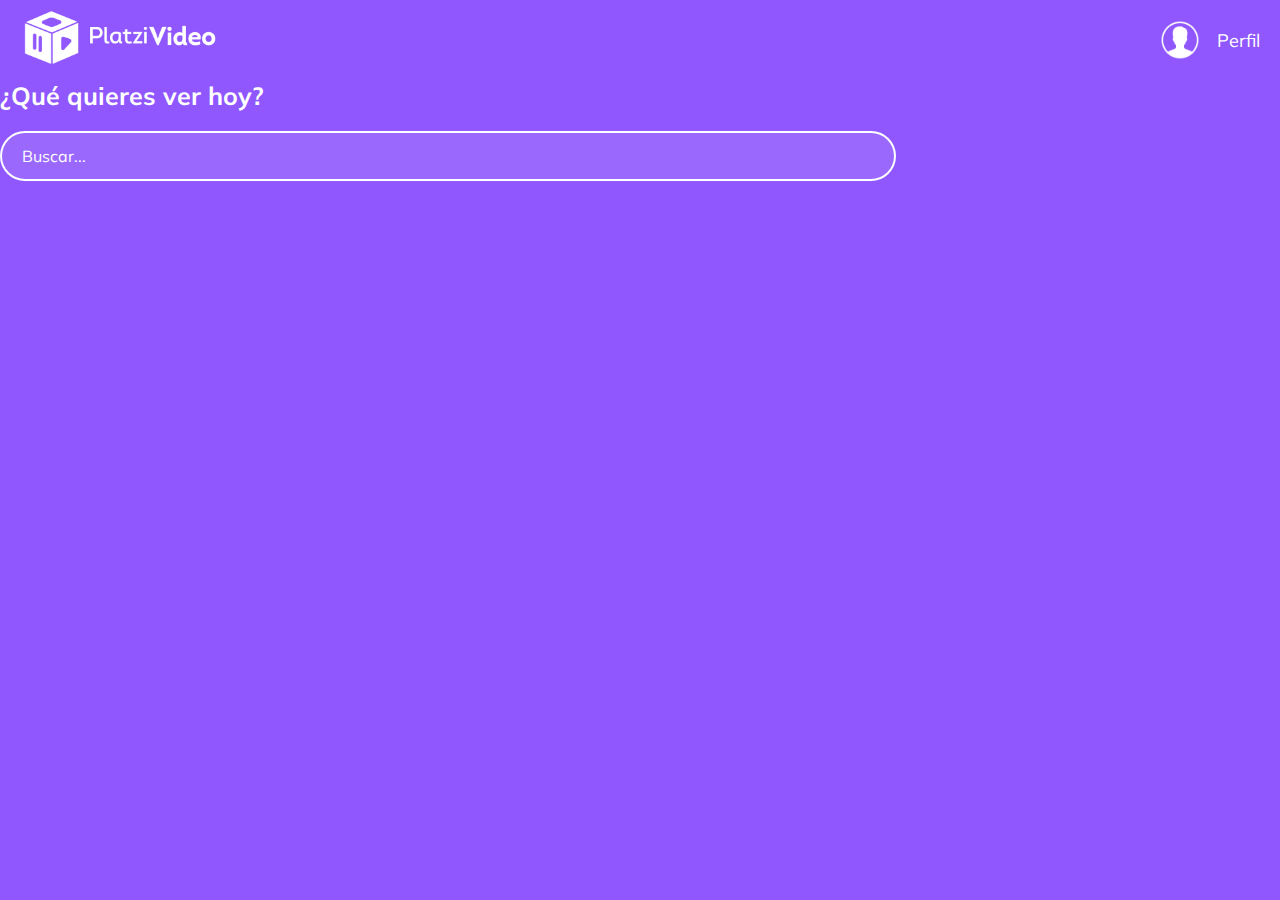
==== index.html @ 11b395ef "Fin de clase 25 - Trabajando en la seccion Search" ====
<!DOCTYPE html>
<html lang="es">
  <head>
    <meta charset="UTF-8">
    <meta http-equiv="X-UA-Compatible" content="IE=edge">
    <meta name="viewport" content="width=device-width, initial-scale=1.0">
    <title>Platzi Videos</title>
    <link rel="preconnect" href="https://fonts.googleapis.com">
    <link rel="preconnect" href="https://fonts.gstatic.com" crossorigin>
    <link rel="stylesheet" href="https://fonts.googleapis.com/css2?family=Mulish:wght@300;400;700&amp;display=swap">
    <link rel="stylesheet" href="./css/styles.css">
  </head>
  <body>
    <header class="main-header">
      <figure class="main-header__logo"> <img src="images/logo-platzi-video.png" alt="Logo de Platzi Video"></figure>
      <menu class="main-header__menu">
        <div class="main-header__profile"><img src="images/user-icon.png" alt="icono silueta humana">
          <p>Perfil</p>
        </div>
        <ul class="main-header__links">
          <li><a class="main-header__link" href="./">Cuenta</a></li>
          <li><a class="main-header__link" href="./">Cerrar Sesión</a></li>
        </ul>
      </menu>
    </header>
    <section class="search"> 
      <h2 class="search__title">¿Qué quieres ver hoy?</h2>
      <input class="search-field" type="text" name="" placeholder="Buscar...">
    </section>
  </body>
</html>
---- css/styles.css ----
* {
  margin: 0;
  padding: 0;
  box-sizing: border-box;
}

html {
  font-size: 62.5%;
}

body {
  font-size: 1.8rem;
  font-family: "Mulish", sans-serif;
  background-color: #8F57FD;
}

.main-header {
  width: 100vw;
  height: 80px;
  padding: 0 20px;
  display: flex;
  justify-content: space-between;
  align-items: center;
  background-color: #8F57FD;
}
.main-header__logo {
  width: 200px;
}
.main-header__logo img {
  width: 100%;
}
.main-header__menu {
  position: relative;
}
.main-header__profile {
  display: flex;
  justify-content: space-between;
  align-items: center;
  width: 100px;
  color: #FFFFFF;
}
.main-header__profile img {
  width: 40px;
}
.main-header__links {
  display: none;
  width: 120px;
  padding-top: 10px;
  list-style: none;
  position: absolute;
  right: 0;
  text-align: right;
}
.main-header__link {
  display: block;
  margin-bottom: 5px;
  color: #FFFFFF;
  text-decoration: none;
}
.main-header__link:hover {
  text-decoration: underline;
}
.main-header .main-header__menu:hover, .main-header ul:hover {
  display: block;
}

.search {
  height: 300px;
}
.search__title {
  margin-bottom: 20px;
  color: #FFFFFF;
  font-size: 2.5rem;
}

.search-field {
  height: 50px;
  width: 70%;
  padding: 0 20px;
  font-family: "Mulish", sans-serif;
  font-size: 1.6rem;
  color: #FFFFFF;
  border: 2px solid #FFFFFF;
  border-radius: 25px;
  outline: none;
  background-color: rgba(255, 255, 255, 0.1);
}
.search-field::placeholder {
  color: #FFFFFF;
}

/*# sourceMappingURL=styles.css.map */
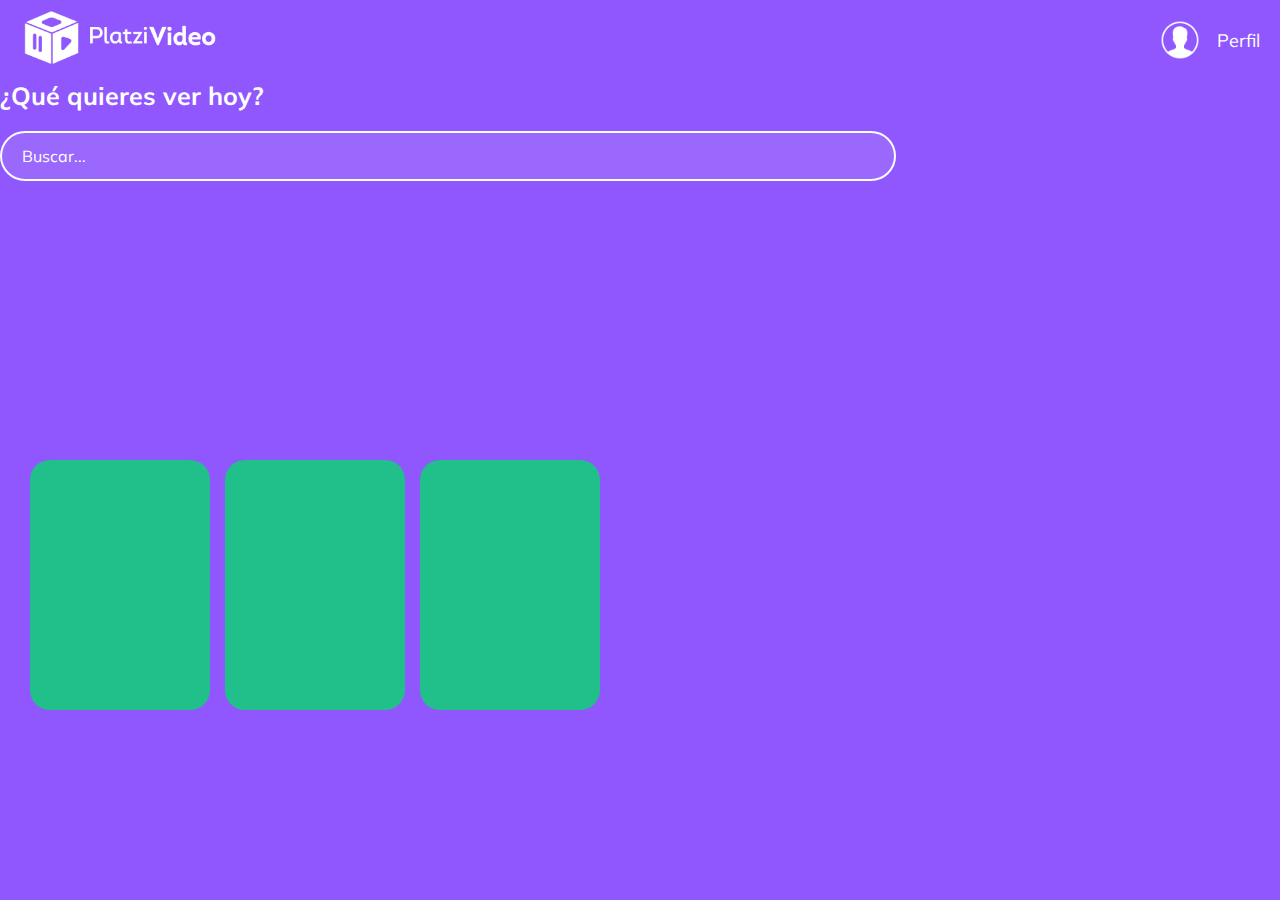
==== commit ab8505e8: "Fin de clase 26 - Trabajando en la sección Carousel" ====
--- a/index.html
+++ b/index.html
@@ -27,5 +27,14 @@
       <h2 class="search__title">¿Qué quieres ver hoy?</h2>
       <input class="search-field" type="text" name="" placeholder="Buscar...">
     </section>
+    <main class="main-content">
+      <section class="carousel__container">
+        <section class="carousel"> 
+          <div class="carousel__item"></div>
+          <div class="carousel__item"></div>
+          <div class="carousel__item"></div>
+        </section>
+      </section>
+    </main>
   </body>
 </html>--- a/css/styles.css
+++ b/css/styles.css
@@ -89,4 +89,41 @@
   color: #FFFFFF;
 }
 
+.carousel__container {
+  width: 100%;
+  padding: 0 20px;
+  position: relative;
+  overflow: scroll;
+}
+
+.carousel {
+  margin: 70px 0;
+  padding: 10px;
+  white-space: nowrap;
+}
+.carousel__item {
+  display: inline-block;
+  width: 180px;
+  height: 250px;
+  margin-right: 10px;
+  border-radius: 20px;
+  overflow: hidden;
+  cursor: pointer;
+  transition: 450ms all;
+  transform-origin: center left;
+  background-color: #21C08B;
+}
+.carousel__item:hover ~ .carousel__item {
+  transform: translate3d(100px, 0, 0);
+}
+
+.carousel__container:hover .carousel__item {
+  opacity: 0.3;
+}
+
+.carousel__container:hover .carousel__item:hover {
+  transform: scale(1.5);
+  opacity: 1;
+}
+
 /*# sourceMappingURL=styles.css.map */
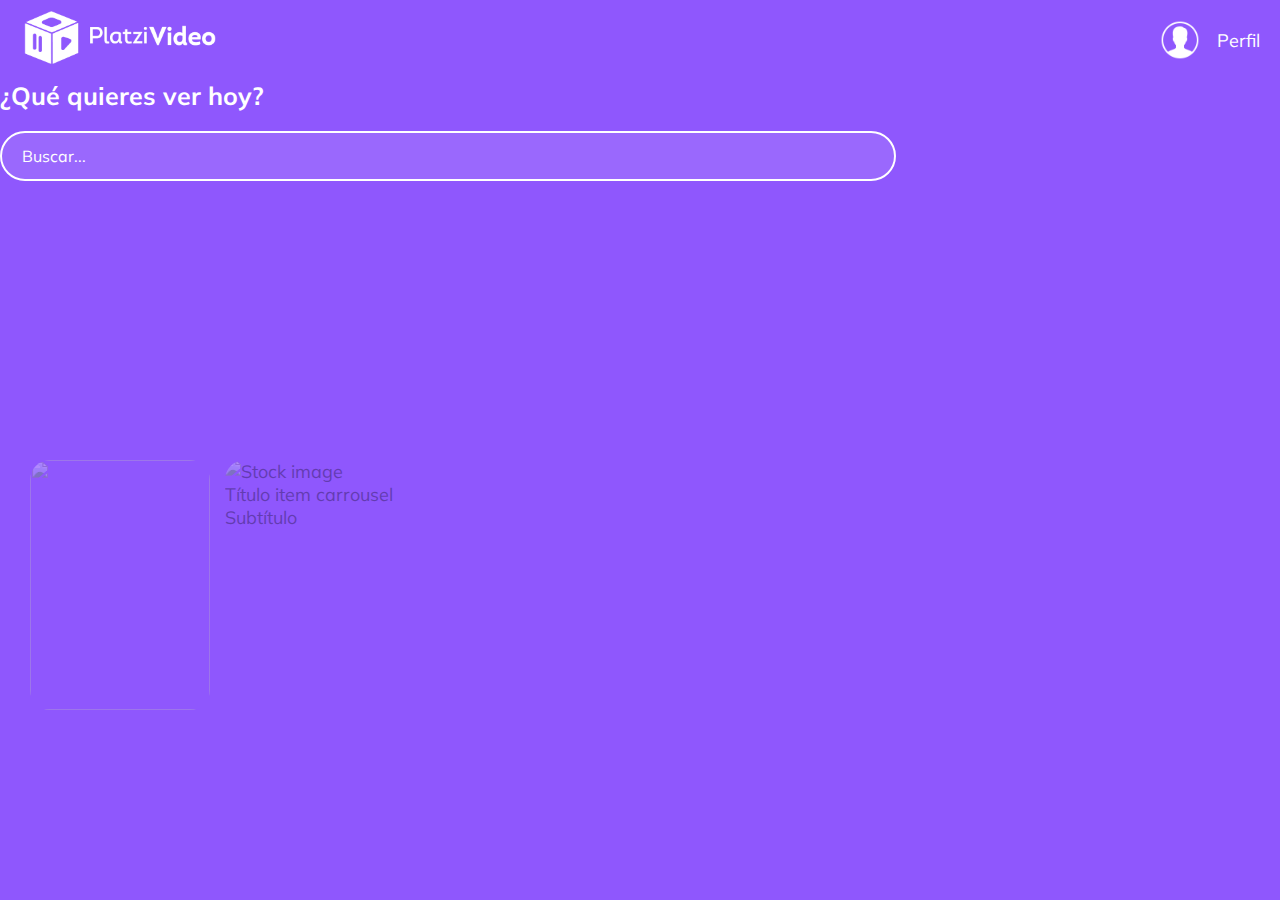
==== commit 9ca1eb07: "Fin de clase 27 - Trabajando en los items del carrousel" ====
--- a/index.html
+++ b/index.html
@@ -12,9 +12,9 @@
   </head>
   <body>
     <header class="main-header">
-      <figure class="main-header__logo"> <img src="images/logo-platzi-video.png" alt="Logo de Platzi Video"></figure>
+      <figure class="main-header__logo"><img src="images/logo-platzi-video.png" alt="Logo de Platzi Video"></figure>
       <menu class="main-header__menu">
-        <div class="main-header__profile"><img src="images/user-icon.png" alt="icono silueta humana">
+        <div class="main-header__profile"><img src="images/icons/user-icon.png" alt="icono usuario">
           <p>Perfil</p>
         </div>
         <ul class="main-header__links">
@@ -28,11 +28,22 @@
       <input class="search-field" type="text" name="" placeholder="Buscar...">
     </section>
     <main class="main-content">
-      <section class="carousel__container">
+      <section class="carousel-container">
         <section class="carousel"> 
-          <div class="carousel__item"></div>
-          <div class="carousel__item"></div>
-          <div class="carousel__item"></div>
+            <div class="carousel__item"><img class="carousel__image" src="https://cdn.pixabay.com/photo/2015/03/26/09/47/sky-690293_960_720.jpg" alt="">
+              <div class="carousel__details">
+                <div class="carousel__icons-container"></div><img class="carousel__icon" src="images/icons/play-icon.png" alt="Play"><img class="carousel__icon" src="images/icons/plus-icon.png" alt="Ver más">
+              </div>
+              <p class="carousel__title">Título</p>
+              <p class="carousel__subtitle">2019 16+ 144 minutos</p>
+            </div>
+          <div class="carousel__item"><img class="carousel__image" src="https://cdn.pixabay.com/photo/2015/03/26/09/47/sky-690293_960_720.jpg" alt="Stock image">
+            <div class="carousel__details">
+              <div class="carousel__icons-container"></div><img class="carousel__icon" src="images/icons/play-icon.png" alt="Play"><img class="carousel__icon" src="images/icons/plus-icon.png" alt="Plus">
+            </div>
+            <p class="carousel__title">Título item carrousel</p>
+            <p class="carousel__subtitle">Subtítulo</p>
+          </div>
         </section>
       </section>
     </main>
--- a/css/styles.css
+++ b/css/styles.css
@@ -60,7 +60,11 @@
 .main-header__link:hover {
   text-decoration: underline;
 }
-.main-header .main-header__menu:hover, .main-header ul:hover {
+
+.main-header__menu:hover {
+  display: block;
+}
+.main-header__menu:hover .main-header__links {
   display: block;
 }
 
@@ -89,7 +93,7 @@
   color: #FFFFFF;
 }
 
-.carousel__container {
+.carousel-container {
   width: 100%;
   padding: 0 20px;
   position: relative;
@@ -103,6 +107,7 @@
 }
 .carousel__item {
   display: inline-block;
+  position: relative;
   width: 180px;
   height: 250px;
   margin-right: 10px;
@@ -111,17 +116,36 @@
   cursor: pointer;
   transition: 450ms all;
   transform-origin: center left;
-  background-color: #21C08B;
 }
 .carousel__item:hover ~ .carousel__item {
   transform: translate3d(100px, 0, 0);
 }
+.carousel__image {
+  width: 180px;
+  height: 250px;
+  object-fit: cover;
+}
+.carousel__details {
+  padding: 10px;
+  position: absolute;
+  top: 0;
+  left: 0;
+  right: 0;
+  bottom: 0;
+  font-size: 1rem;
+  background-color: linear-gradient(to top, rgba(0, 0, 0, 0.9) 0%, rgba(0, 0, 0, 0) 100%);
+  opacity: 0;
+  transition: 450ms opacity;
+}
+.carousel__details:hover {
+  opacity: 1;
+}
 
-.carousel__container:hover .carousel__item {
+.carousel__container:hover, .carousel__item {
   opacity: 0.3;
 }
 
-.carousel__container:hover .carousel__item:hover {
+.carousel-container:hover .carousel__item:hover {
   transform: scale(1.5);
   opacity: 1;
 }
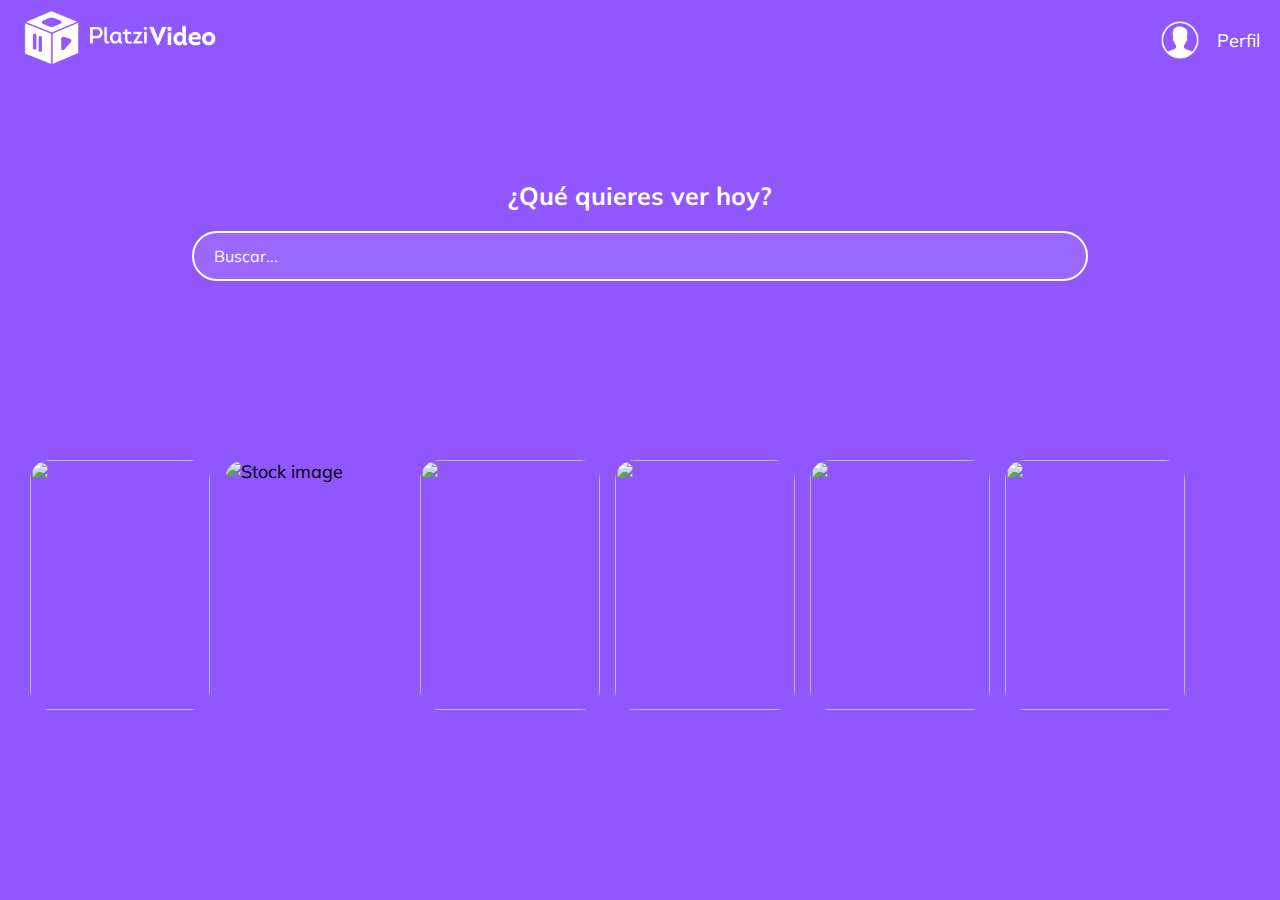
==== commit 75c7aa7b: "Fin del desafio - Finalizadas las secciones Buscador y Carrousel" ====
--- a/index.html
+++ b/index.html
@@ -32,18 +32,46 @@
         <section class="carousel"> 
             <div class="carousel__item"><img class="carousel__image" src="https://cdn.pixabay.com/photo/2015/03/26/09/47/sky-690293_960_720.jpg" alt="">
               <div class="carousel__details">
-                <div class="carousel__icons-container"></div><img class="carousel__icon" src="images/icons/play-icon.png" alt="Play"><img class="carousel__icon" src="images/icons/plus-icon.png" alt="Ver más">
+                <div class="carousel__icons-container"><img class="carousel__icon" src="images/icons/play-icon.png" alt="Play"><img class="carousel__icon" src="images/icons/plus-icon.png" alt="Ver más"></div>
+                <p class="carousel__title">Título mixin</p>
+                <p class="carousel__subtitle">2019 16+ 144 minutos</p>
               </div>
-              <p class="carousel__title">Título</p>
-              <p class="carousel__subtitle">2019 16+ 144 minutos</p>
             </div>
           <div class="carousel__item"><img class="carousel__image" src="https://cdn.pixabay.com/photo/2015/03/26/09/47/sky-690293_960_720.jpg" alt="Stock image">
             <div class="carousel__details">
-              <div class="carousel__icons-container"></div><img class="carousel__icon" src="images/icons/play-icon.png" alt="Play"><img class="carousel__icon" src="images/icons/plus-icon.png" alt="Plus">
+              <div class="carousel__icons-container"><img class="carousel__icon" src="images/icons/play-icon.png" alt="Play"><img class="carousel__icon" src="images/icons/plus-icon.png" alt="Plus"></div>
+              <p class="carousel__title">Título item carrousel</p>
+              <p class="carousel__subtitle">Subtítulo</p>
             </div>
-            <p class="carousel__title">Título item carrousel</p>
-            <p class="carousel__subtitle">Subtítulo</p>
           </div>
+            <div class="carousel__item"><img class="carousel__image" src="https://cdn.pixabay.com/photo/2015/03/26/09/47/sky-690293_960_720.jpg" alt="">
+              <div class="carousel__details">
+                <div class="carousel__icons-container"><img class="carousel__icon" src="images/icons/play-icon.png" alt="Play"><img class="carousel__icon" src="images/icons/plus-icon.png" alt="Ver más"></div>
+                <p class="carousel__title">Título mixin</p>
+                <p class="carousel__subtitle">2019 16+ 144 minutos</p>
+              </div>
+            </div>
+            <div class="carousel__item"><img class="carousel__image" src="https://cdn.pixabay.com/photo/2015/03/26/09/47/sky-690293_960_720.jpg" alt="">
+              <div class="carousel__details">
+                <div class="carousel__icons-container"><img class="carousel__icon" src="images/icons/play-icon.png" alt="Play"><img class="carousel__icon" src="images/icons/plus-icon.png" alt="Ver más"></div>
+                <p class="carousel__title">Título mixin</p>
+                <p class="carousel__subtitle">2019 16+ 144 minutos</p>
+              </div>
+            </div>
+            <div class="carousel__item"><img class="carousel__image" src="https://cdn.pixabay.com/photo/2015/03/26/09/47/sky-690293_960_720.jpg" alt="">
+              <div class="carousel__details">
+                <div class="carousel__icons-container"><img class="carousel__icon" src="images/icons/play-icon.png" alt="Play"><img class="carousel__icon" src="images/icons/plus-icon.png" alt="Ver más"></div>
+                <p class="carousel__title">Título mixin</p>
+                <p class="carousel__subtitle">2019 16+ 144 minutos</p>
+              </div>
+            </div>
+            <div class="carousel__item"><img class="carousel__image" src="https://cdn.pixabay.com/photo/2015/03/26/09/47/sky-690293_960_720.jpg" alt="">
+              <div class="carousel__details">
+                <div class="carousel__icons-container"><img class="carousel__icon" src="images/icons/play-icon.png" alt="Play"><img class="carousel__icon" src="images/icons/plus-icon.png" alt="Ver más"></div>
+                <p class="carousel__title">Título mixin</p>
+                <p class="carousel__subtitle">2019 16+ 144 minutos</p>
+              </div>
+            </div>
         </section>
       </section>
     </main>
--- a/css/styles.css
+++ b/css/styles.css
@@ -69,6 +69,10 @@
 }
 
 .search {
+  display: flex;
+  flex-direction: column;
+  justify-content: center;
+  align-items: center;
   height: 300px;
 }
 .search__title {
@@ -97,7 +101,15 @@
   width: 100%;
   padding: 0 20px;
   position: relative;
-  overflow: scroll;
+  overflow-x: scroll;
+}
+.carousel-container::-webkit-scrollbar {
+  height: 5px;
+  background-color: rgba(255, 255, 255, 0.1);
+}
+.carousel-container::-webkit-scrollbar-thumb {
+  background-color: rgba(255, 255, 255, 0.2);
+  border-radius: 5px;
 }
 
 .carousel {
@@ -126,22 +138,37 @@
   object-fit: cover;
 }
 .carousel__details {
-  padding: 10px;
+  display: flex;
+  flex-direction: column;
+  justify-content: flex-end;
+  padding: 15px;
   position: absolute;
   top: 0;
   left: 0;
   right: 0;
   bottom: 0;
-  font-size: 1rem;
-  background-color: linear-gradient(to top, rgba(0, 0, 0, 0.9) 0%, rgba(0, 0, 0, 0) 100%);
+  font-size: 1.2rem;
+  background: linear-gradient(to top, rgba(0, 0, 0, 0.9) 0%, rgba(0, 0, 0, 0) 100%);
   opacity: 0;
   transition: 450ms opacity;
 }
 .carousel__details:hover {
   opacity: 1;
 }
+.carousel__icon {
+  width: 25px;
+  margin-right: 5px;
+}
+.carousel__title {
+  margin-top: 3px;
+  color: #FFFFFF;
+  font-weight: bold;
+}
+.carousel__subtitle {
+  color: #FFFFFF;
+}
 
-.carousel__container:hover, .carousel__item {
+.carousel:hover .carousel__item {
   opacity: 0.3;
 }
 
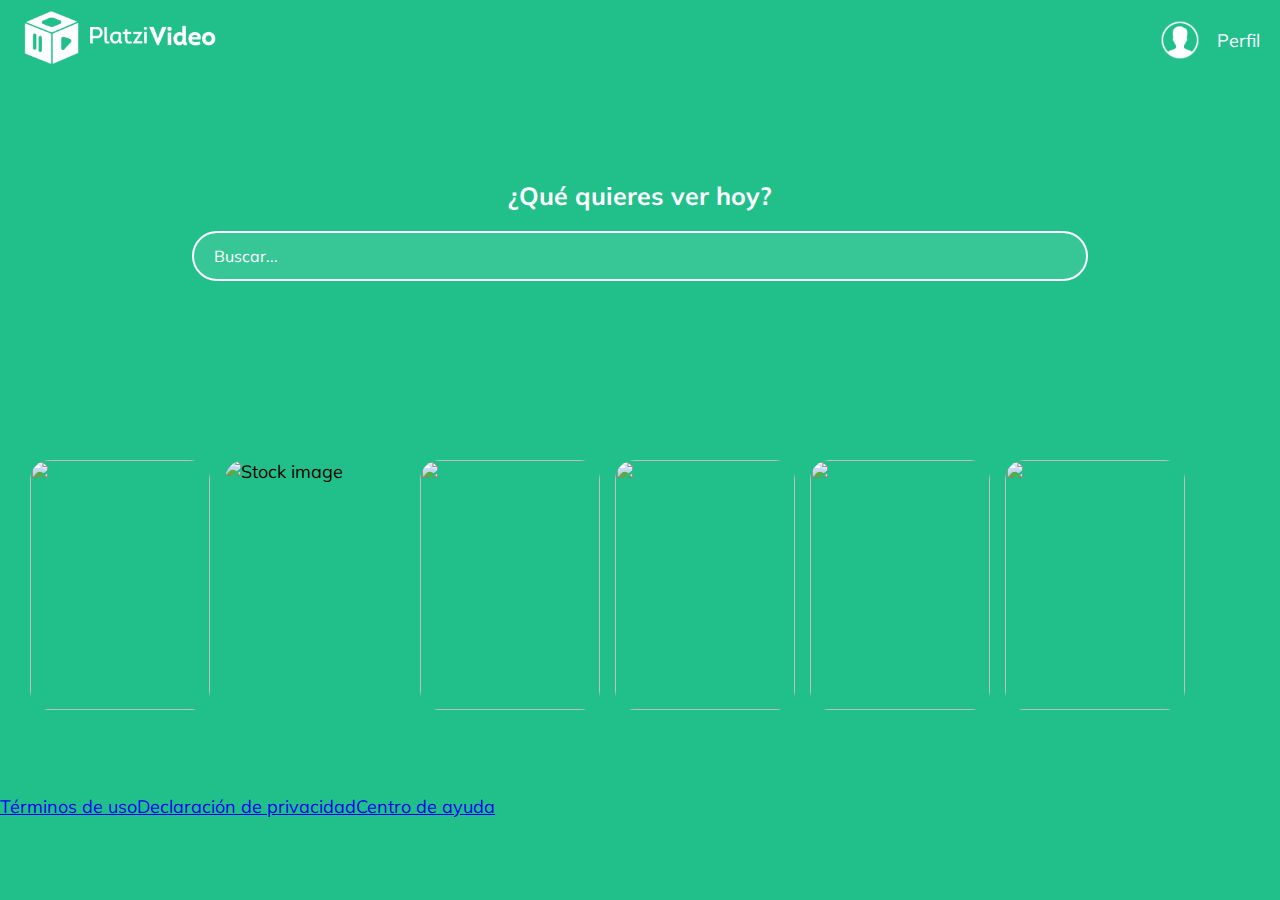
==== commit ad2c1aa5: "Fin de clase 30 - Maquetado el contenido de la pantalla Login" ====
--- a/index.html
+++ b/index.html
@@ -9,6 +9,7 @@
     <link rel="preconnect" href="https://fonts.gstatic.com" crossorigin>
     <link rel="stylesheet" href="https://fonts.googleapis.com/css2?family=Mulish:wght@300;400;700&amp;display=swap">
     <link rel="stylesheet" href="./css/styles.css">
+    <link rel="stylesheet" href="./css/login.css">
   </head>
   <body>
     <header class="main-header">
@@ -75,5 +76,6 @@
         </section>
       </section>
     </main>
+    <footer class="main-footer"> <a href="/">Términos de uso</a><a href="/">Declaración de privacidad</a><a href="/">Centro de ayuda</a></footer>
   </body>
 </html>--- a/css/login.css
+++ b/css/login.css
@@ -0,0 +1,71 @@
+* {
+  margin: 0;
+  padding: 0;
+  box-sizing: border-box;
+}
+
+html {
+  font-size: 62.5%;
+}
+
+body {
+  font-size: 1.8rem;
+  font-family: "Mulish", sans-serif;
+  background-color: #21C08B;
+}
+
+.main-header {
+  width: 100vw;
+  height: 80px;
+  padding: 0 20px;
+  display: flex;
+  justify-content: space-between;
+  align-items: center;
+  background-color: transparent;
+}
+.main-header__logo {
+  width: 200px;
+}
+.main-header__logo img {
+  width: 100%;
+}
+.main-header__menu {
+  position: relative;
+}
+.main-header__profile {
+  display: flex;
+  justify-content: space-between;
+  align-items: center;
+  width: 100px;
+  color: #FFFFFF;
+}
+.main-header__profile img {
+  width: 40px;
+}
+.main-header__links {
+  display: none;
+  width: 120px;
+  padding-top: 10px;
+  list-style: none;
+  position: absolute;
+  right: 0;
+  text-align: right;
+}
+.main-header__link {
+  display: block;
+  margin-bottom: 5px;
+  color: #FFFFFF;
+  text-decoration: none;
+}
+.main-header__link:hover {
+  text-decoration: underline;
+}
+
+.main-header__menu:hover {
+  display: block;
+}
+.main-header__menu:hover .main-header__links {
+  display: block;
+}
+
+/*# sourceMappingURL=login.css.map */
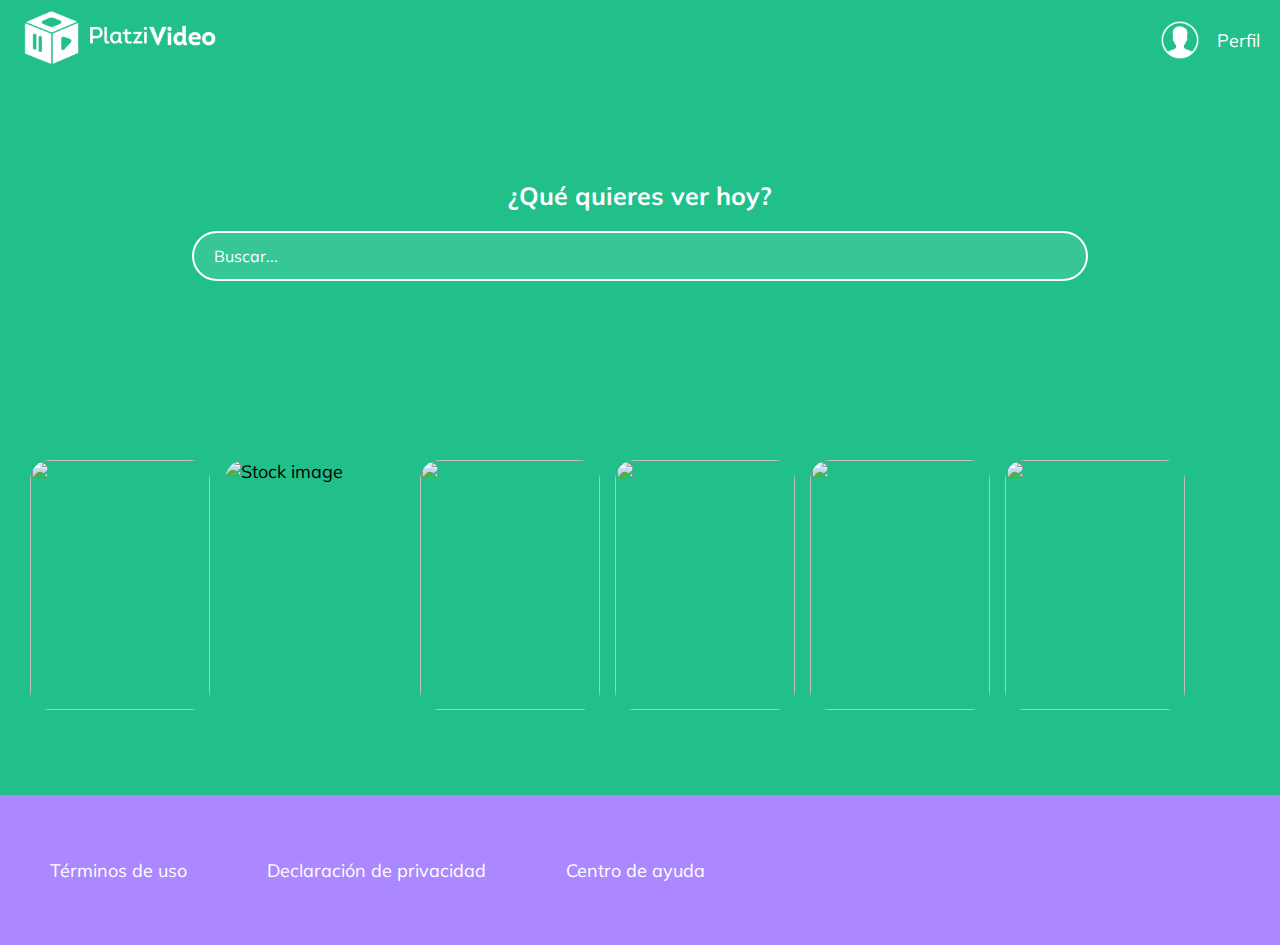
==== commit 997e1050: "Finalizada la pantalla Register" ====
--- a/index.html
+++ b/index.html
@@ -10,6 +10,7 @@
     <link rel="stylesheet" href="https://fonts.googleapis.com/css2?family=Mulish:wght@300;400;700&amp;display=swap">
     <link rel="stylesheet" href="./css/styles.css">
     <link rel="stylesheet" href="./css/login.css">
+    <link rel="stylesheet" href="./css/register.css">
   </head>
   <body>
     <header class="main-header">
--- a/css/login.css
+++ b/css/login.css
@@ -11,11 +11,10 @@
 body {
   font-size: 1.8rem;
   font-family: "Mulish", sans-serif;
-  background-color: #21C08B;
 }
 
 .main-header {
-  width: 100vw;
+  width: 100%;
   height: 80px;
   padding: 0 20px;
   display: flex;
@@ -68,4 +67,140 @@
   display: block;
 }
 
+body {
+  background-color: #21C08B;
+}
+
+.login-container {
+  display: flex;
+  flex-direction: column;
+  justify-content: center;
+  align-items: center;
+  min-height: calc(100vh - 230px);
+  padding: 0 30px;
+  background: linear-gradient(#21C08B, #AB88FF);
+}
+
+.login {
+  min-height: 600px;
+  min-width: 300px;
+  width: 500px;
+  padding: 60px 68px 40px;
+  border: 2px solid #FFFFFF;
+  border-radius: 30px;
+  color: #FFFFFF;
+  background-color: rgba(255, 255, 255, 0.1);
+  box-shadow: rgba(17, 12, 46, 0.15) 0px 48px 100px 0px;
+}
+.login__form {
+  display: flex;
+  flex-direction: column;
+}
+.login__remember-me {
+  display: flex;
+  justify-content: space-between;
+  margin-top: 15px;
+}
+.login__remember-me label {
+  font-size: 1.6rem;
+  display: flex;
+  gap: 6px;
+  align-items: center;
+  cursor: pointer;
+}
+.login__remember-me a {
+  font-size: 1.6rem;
+  color: #FFFFFF;
+  text-decoration: none;
+}
+.login__remember-me a:hover {
+  text-decoration: underline;
+}
+.login__socials {
+  margin: 30px 0;
+}
+.login__social-item {
+  display: flex;
+  justify-content: center;
+  align-items: center;
+  gap: 10px;
+  margin: 10px 0;
+  padding: 10px;
+  border-right: 2px solid transparent;
+  border-bottom: 2px solid transparent;
+  cursor: pointer;
+}
+.login__social-item:hover {
+  border-right-color: rgba(255, 255, 255, 0.5);
+  border-bottom-color: rgba(255, 255, 255, 0.5);
+}
+.login__register {
+  text-align: center;
+}
+.login__register a {
+  color: #FFFFFF;
+  font-weight: bold;
+  text-decoration: none;
+}
+.login__register a:hover {
+  text-decoration: underline;
+}
+
+.input {
+  margin: 20px 0;
+  padding: 15px 10px;
+  border-top: 0;
+  border-right: 0;
+  border-bottom: 2px solid #FFFFFF;
+  border-left: 0;
+  font-family: "Mulish", sans-serif;
+  font-size: 1.8rem;
+  color: #FFFFFF;
+  background: transparent;
+  outline: none;
+}
+.input::placeholder {
+  color: #FFFFFF;
+}
+.input:focus {
+  color: #FFFFFF;
+}
+.input:hover::placeholder {
+  color: rgba(255, 255, 255, 0.5);
+}
+
+.button {
+  margin: 15px 0;
+  padding: 15px;
+  font-family: "Mulish", sans-serif;
+  font-size: 1.8rem;
+  font-weight: bold;
+  color: #FFFFFF;
+  background: rgba(255, 255, 255, 0.2);
+  border: none;
+  border-radius: 50px;
+  cursor: pointer;
+}
+.button:hover {
+  background: rgba(255, 255, 255, 0.3);
+}
+
+.main-footer {
+  display: flex;
+  align-items: center;
+  gap: 30px;
+  height: 150px;
+  width: 100%;
+  background: #AB88FF;
+}
+.main-footer a {
+  padding-left: 50px;
+  color: #FFFFFF;
+  text-decoration: none;
+  cursor: pointer;
+}
+.main-footer a:hover {
+  text-decoration: underline;
+}
+
 /*# sourceMappingURL=login.css.map */
--- a/css/register.css
+++ b/css/register.css
@@ -0,0 +1,170 @@
+* {
+  margin: 0;
+  padding: 0;
+  box-sizing: border-box;
+}
+
+html {
+  font-size: 62.5%;
+}
+
+body {
+  font-size: 1.8rem;
+  font-family: "Mulish", sans-serif;
+}
+
+.input {
+  margin: 20px 0;
+  padding: 15px 10px;
+  border-top: 0;
+  border-right: 0;
+  border-bottom: 2px solid #FFFFFF;
+  border-left: 0;
+  font-family: "Mulish", sans-serif;
+  font-size: 1.8rem;
+  color: #FFFFFF;
+  background: transparent;
+  outline: none;
+}
+.input::placeholder {
+  color: #FFFFFF;
+}
+.input:focus {
+  color: #FFFFFF;
+}
+.input:hover::placeholder {
+  color: rgba(255, 255, 255, 0.5);
+}
+
+.container {
+  display: flex;
+  justify-content: center;
+  align-items: center;
+  min-height: calc(100vh - 230px);
+  padding: 0 30px;
+  background: linear-gradient(#21C08B, #AB88FF);
+}
+
+.card {
+  display: flex;
+  flex-direction: column;
+  justify-content: space-between;
+  min-height: 600px;
+  min-width: 300px;
+  width: 500px;
+  padding: 60px 68px 40px;
+  margin: 50px 0;
+  border: 2px solid #FFFFFF;
+  border-radius: 30px;
+  color: #FFFFFF;
+  background-color: rgba(255, 255, 255, 0.1);
+  box-shadow: rgba(17, 12, 46, 0.15) 0px 48px 100px 0px;
+}
+.card__form {
+  display: flex;
+  flex-direction: column;
+}
+
+.button {
+  margin: 15px 0;
+  padding: 15px;
+  font-family: "Mulish", sans-serif;
+  font-size: 1.8rem;
+  font-weight: bold;
+  color: #FFFFFF;
+  background: rgba(255, 255, 255, 0.2);
+  border: none;
+  border-radius: 50px;
+  cursor: pointer;
+}
+.button:hover {
+  background: rgba(255, 255, 255, 0.3);
+}
+
+.main-header {
+  width: 100%;
+  height: 80px;
+  padding: 0 20px;
+  display: flex;
+  justify-content: space-between;
+  align-items: center;
+  background-color: transparent;
+}
+.main-header__logo {
+  width: 200px;
+}
+.main-header__logo img {
+  width: 100%;
+}
+.main-header__menu {
+  position: relative;
+}
+.main-header__profile {
+  display: flex;
+  justify-content: space-between;
+  align-items: center;
+  width: 100px;
+  color: #FFFFFF;
+}
+.main-header__profile img {
+  width: 40px;
+}
+.main-header__links {
+  display: none;
+  width: 120px;
+  padding-top: 10px;
+  list-style: none;
+  position: absolute;
+  right: 0;
+  text-align: right;
+}
+.main-header__link {
+  display: block;
+  margin-bottom: 5px;
+  color: #FFFFFF;
+  text-decoration: none;
+}
+.main-header__link:hover {
+  text-decoration: underline;
+}
+
+.main-header__menu:hover {
+  display: block;
+}
+.main-header__menu:hover .main-header__links {
+  display: block;
+}
+
+.main-header {
+  background: #21C08B;
+}
+
+.register__login {
+  font-weight: bold;
+  text-align: center;
+  color: #FFFFFF;
+  text-decoration: none;
+}
+.register__login:hover {
+  text-decoration: underline;
+}
+
+.main-footer {
+  display: flex;
+  align-items: center;
+  gap: 30px;
+  height: 150px;
+  width: 100%;
+  background: #AB88FF;
+}
+.main-footer a {
+  padding-left: 50px;
+  color: #FFFFFF;
+  text-decoration: none;
+  cursor: pointer;
+}
+.main-footer a:hover {
+  text-decoration: underline;
+}
+
+/*# sourceMappingURL=register.css.map */
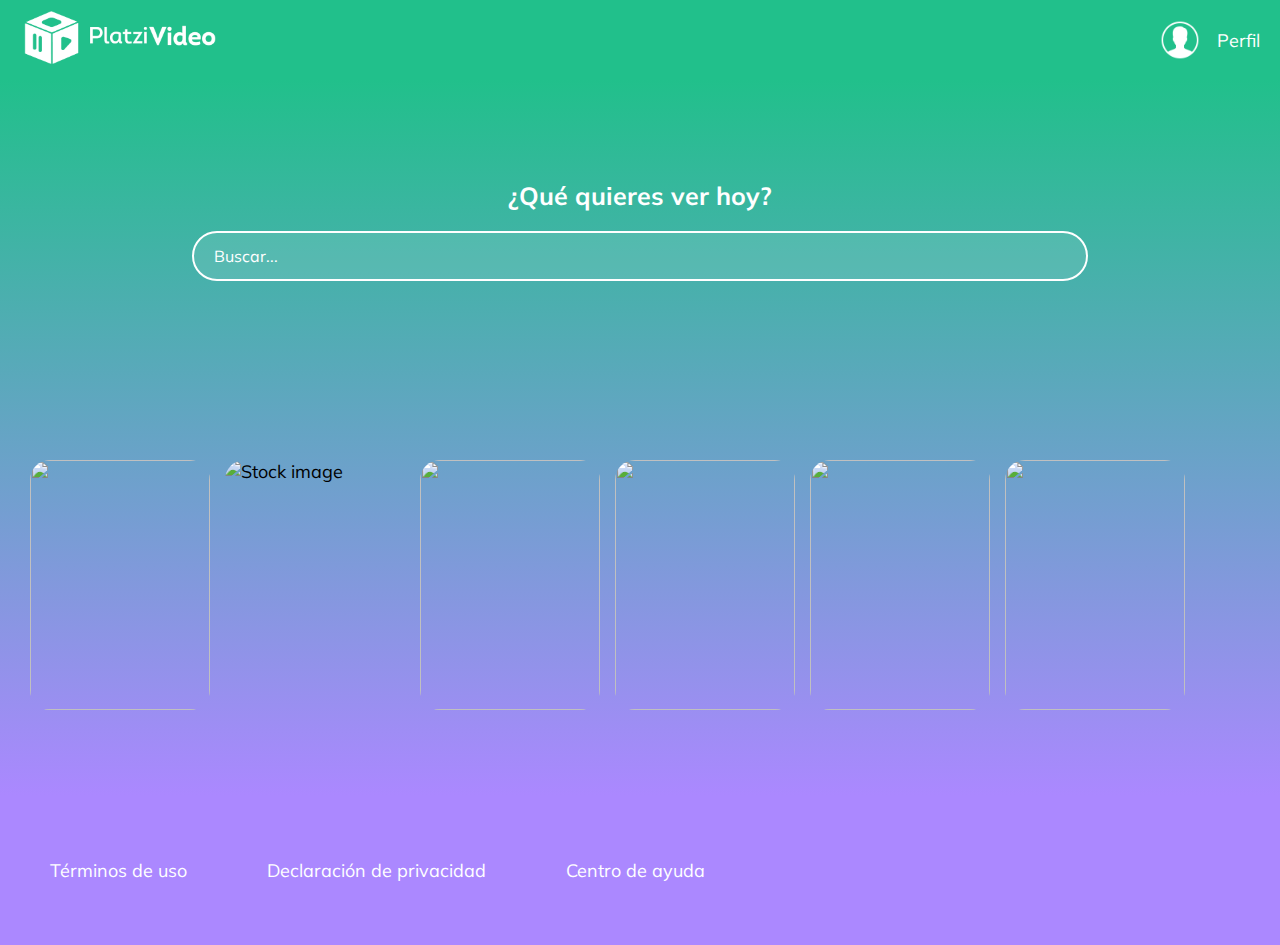
==== commit 68fc3caf: "Linkeados todos los archivos del proyecto" ====
--- a/index.html
+++ b/index.html
@@ -13,70 +13,73 @@
     <link rel="stylesheet" href="./css/register.css">
   </head>
   <body>
-    <header class="main-header">
-      <figure class="main-header__logo"><img src="images/logo-platzi-video.png" alt="Logo de Platzi Video"></figure>
+    <header class="main-header"> <a class="main-header__logo" href="index.html"><img src="images/logo-platzi-video.png" alt="Logo de Platzi Video"></a>
       <menu class="main-header__menu">
         <div class="main-header__profile"><img src="images/icons/user-icon.png" alt="icono usuario">
           <p>Perfil</p>
         </div>
         <ul class="main-header__links">
+          <li><a class="main-header__link" href="login.html">Login</a></li>
+          <li><a class="main-header__link" href="register.html">Registrarse</a></li>
           <li><a class="main-header__link" href="./">Cuenta</a></li>
           <li><a class="main-header__link" href="./">Cerrar Sesión</a></li>
         </ul>
       </menu>
     </header>
-    <section class="search"> 
-      <h2 class="search__title">¿Qué quieres ver hoy?</h2>
-      <input class="search-field" type="text" name="" placeholder="Buscar...">
-    </section>
-    <main class="main-content">
-      <section class="carousel-container">
-        <section class="carousel"> 
-            <div class="carousel__item"><img class="carousel__image" src="https://cdn.pixabay.com/photo/2015/03/26/09/47/sky-690293_960_720.jpg" alt="">
+    <div class="main-container">
+      <section class="search"> 
+        <h2 class="search__title">¿Qué quieres ver hoy?</h2>
+        <input class="search-field" type="text" name="" placeholder="Buscar...">
+      </section>
+      <main class="main-content">
+        <section class="carousel-container">
+          <section class="carousel"> 
+              <div class="carousel__item"><img class="carousel__image" src="https://cdn.pixabay.com/photo/2015/03/26/09/47/sky-690293_960_720.jpg" alt="">
+                <div class="carousel__details">
+                  <div class="carousel__icons-container"><img class="carousel__icon" src="images/icons/play-icon.png" alt="Play"><img class="carousel__icon" src="images/icons/plus-icon.png" alt="Ver más"></div>
+                  <p class="carousel__title">Título mixin</p>
+                  <p class="carousel__subtitle">2019 16+ 144 minutos</p>
+                </div>
+              </div>
+            <div class="carousel__item"><img class="carousel__image" src="https://cdn.pixabay.com/photo/2015/03/26/09/47/sky-690293_960_720.jpg" alt="Stock image">
               <div class="carousel__details">
-                <div class="carousel__icons-container"><img class="carousel__icon" src="images/icons/play-icon.png" alt="Play"><img class="carousel__icon" src="images/icons/plus-icon.png" alt="Ver más"></div>
-                <p class="carousel__title">Título mixin</p>
-                <p class="carousel__subtitle">2019 16+ 144 minutos</p>
+                <div class="carousel__icons-container"><img class="carousel__icon" src="images/icons/play-icon.png" alt="Play"><img class="carousel__icon" src="images/icons/plus-icon.png" alt="Plus"></div>
+                <p class="carousel__title">Título item carrousel</p>
+                <p class="carousel__subtitle">Subtítulo</p>
               </div>
             </div>
-          <div class="carousel__item"><img class="carousel__image" src="https://cdn.pixabay.com/photo/2015/03/26/09/47/sky-690293_960_720.jpg" alt="Stock image">
-            <div class="carousel__details">
-              <div class="carousel__icons-container"><img class="carousel__icon" src="images/icons/play-icon.png" alt="Play"><img class="carousel__icon" src="images/icons/plus-icon.png" alt="Plus"></div>
-              <p class="carousel__title">Título item carrousel</p>
-              <p class="carousel__subtitle">Subtítulo</p>
-            </div>
-          </div>
-            <div class="carousel__item"><img class="carousel__image" src="https://cdn.pixabay.com/photo/2015/03/26/09/47/sky-690293_960_720.jpg" alt="">
-              <div class="carousel__details">
-                <div class="carousel__icons-container"><img class="carousel__icon" src="images/icons/play-icon.png" alt="Play"><img class="carousel__icon" src="images/icons/plus-icon.png" alt="Ver más"></div>
-                <p class="carousel__title">Título mixin</p>
-                <p class="carousel__subtitle">2019 16+ 144 minutos</p>
+              <div class="carousel__item"><img class="carousel__image" src="https://cdn.pixabay.com/photo/2015/03/26/09/47/sky-690293_960_720.jpg" alt="">
+                <div class="carousel__details">
+                  <div class="carousel__icons-container"><img class="carousel__icon" src="images/icons/play-icon.png" alt="Play"><img class="carousel__icon" src="images/icons/plus-icon.png" alt="Ver más"></div>
+                  <p class="carousel__title">Título mixin</p>
+                  <p class="carousel__subtitle">2019 16+ 144 minutos</p>
+                </div>
               </div>
-            </div>
-            <div class="carousel__item"><img class="carousel__image" src="https://cdn.pixabay.com/photo/2015/03/26/09/47/sky-690293_960_720.jpg" alt="">
-              <div class="carousel__details">
-                <div class="carousel__icons-container"><img class="carousel__icon" src="images/icons/play-icon.png" alt="Play"><img class="carousel__icon" src="images/icons/plus-icon.png" alt="Ver más"></div>
-                <p class="carousel__title">Título mixin</p>
-                <p class="carousel__subtitle">2019 16+ 144 minutos</p>
+              <div class="carousel__item"><img class="carousel__image" src="https://cdn.pixabay.com/photo/2015/03/26/09/47/sky-690293_960_720.jpg" alt="">
+                <div class="carousel__details">
+                  <div class="carousel__icons-container"><img class="carousel__icon" src="images/icons/play-icon.png" alt="Play"><img class="carousel__icon" src="images/icons/plus-icon.png" alt="Ver más"></div>
+                  <p class="carousel__title">Título mixin</p>
+                  <p class="carousel__subtitle">2019 16+ 144 minutos</p>
+                </div>
               </div>
-            </div>
-            <div class="carousel__item"><img class="carousel__image" src="https://cdn.pixabay.com/photo/2015/03/26/09/47/sky-690293_960_720.jpg" alt="">
-              <div class="carousel__details">
-                <div class="carousel__icons-container"><img class="carousel__icon" src="images/icons/play-icon.png" alt="Play"><img class="carousel__icon" src="images/icons/plus-icon.png" alt="Ver más"></div>
-                <p class="carousel__title">Título mixin</p>
-                <p class="carousel__subtitle">2019 16+ 144 minutos</p>
+              <div class="carousel__item"><img class="carousel__image" src="https://cdn.pixabay.com/photo/2015/03/26/09/47/sky-690293_960_720.jpg" alt="">
+                <div class="carousel__details">
+                  <div class="carousel__icons-container"><img class="carousel__icon" src="images/icons/play-icon.png" alt="Play"><img class="carousel__icon" src="images/icons/plus-icon.png" alt="Ver más"></div>
+                  <p class="carousel__title">Título mixin</p>
+                  <p class="carousel__subtitle">2019 16+ 144 minutos</p>
+                </div>
               </div>
-            </div>
-            <div class="carousel__item"><img class="carousel__image" src="https://cdn.pixabay.com/photo/2015/03/26/09/47/sky-690293_960_720.jpg" alt="">
-              <div class="carousel__details">
-                <div class="carousel__icons-container"><img class="carousel__icon" src="images/icons/play-icon.png" alt="Play"><img class="carousel__icon" src="images/icons/plus-icon.png" alt="Ver más"></div>
-                <p class="carousel__title">Título mixin</p>
-                <p class="carousel__subtitle">2019 16+ 144 minutos</p>
+              <div class="carousel__item"><img class="carousel__image" src="https://cdn.pixabay.com/photo/2015/03/26/09/47/sky-690293_960_720.jpg" alt="">
+                <div class="carousel__details">
+                  <div class="carousel__icons-container"><img class="carousel__icon" src="images/icons/play-icon.png" alt="Play"><img class="carousel__icon" src="images/icons/plus-icon.png" alt="Ver más"></div>
+                  <p class="carousel__title">Título mixin</p>
+                  <p class="carousel__subtitle">2019 16+ 144 minutos</p>
+                </div>
               </div>
-            </div>
+          </section>
         </section>
-      </section>
-    </main>
+      </main>
+    </div>
     <footer class="main-footer"> <a href="/">Términos de uso</a><a href="/">Declaración de privacidad</a><a href="/">Centro de ayuda</a></footer>
   </body>
 </html>--- a/css/styles.css
+++ b/css/styles.css
@@ -11,17 +11,98 @@
 body {
   font-size: 1.8rem;
   font-family: "Mulish", sans-serif;
-  background-color: #8F57FD;
+}
+
+.input {
+  margin: 20px 0;
+  padding: 15px 10px;
+  border-top: 0;
+  border-right: 0;
+  border-bottom: 2px solid #FFFFFF;
+  border-left: 0;
+  font-family: "Mulish", sans-serif;
+  font-size: 1.8rem;
+  color: #FFFFFF;
+  background: transparent;
+  outline: none;
+}
+.input::placeholder {
+  color: #FFFFFF;
+}
+.input:focus {
+  color: #FFFFFF;
+}
+.input:hover::placeholder {
+  color: rgba(255, 255, 255, 0.5);
+}
+
+.main-container {
+  background: linear-gradient(#21C08B, #AB88FF);
+}
+
+.container {
+  display: flex;
+  justify-content: center;
+  align-items: center;
+  min-height: calc(100vh - 230px);
+  padding: 0 30px;
+  background: linear-gradient(#21C08B, #AB88FF);
+}
+
+.card {
+  display: flex;
+  flex-direction: column;
+  justify-content: space-between;
+  min-height: 600px;
+  min-width: 300px;
+  width: 500px;
+  padding: 60px 68px 40px;
+  margin: 50px 0;
+  border: 2px solid #FFFFFF;
+  border-radius: 30px;
+  color: #FFFFFF;
+  background-color: rgba(255, 255, 255, 0.1);
+  box-shadow: rgba(17, 12, 46, 0.15) 0px 48px 100px 0px;
+}
+.card__form {
+  display: flex;
+  flex-direction: column;
+}
+@media only screen and (max-width: 600px) {
+  .card {
+    min-width: 320px;
+    width: 100%;
+    padding: 0;
+    border: none;
+    background-color: transparent;
+    box-shadow: none;
+  }
+}
+
+.button {
+  margin: 15px 0;
+  padding: 15px;
+  font-family: "Mulish", sans-serif;
+  font-size: 1.8rem;
+  font-weight: bold;
+  color: #FFFFFF;
+  background: rgba(255, 255, 255, 0.2);
+  border: none;
+  border-radius: 50px;
+  cursor: pointer;
+}
+.button:hover {
+  background: rgba(255, 255, 255, 0.3);
 }
 
 .main-header {
-  width: 100vw;
+  width: 100%;
   height: 80px;
   padding: 0 20px;
   display: flex;
   justify-content: space-between;
   align-items: center;
-  background-color: #8F57FD;
+  background-color: transparent;
 }
 .main-header__logo {
   width: 200px;
@@ -66,6 +147,30 @@
 }
 .main-header__menu:hover .main-header__links {
   display: block;
+}
+
+.main-footer {
+  display: flex;
+  align-items: center;
+  gap: 30px;
+  height: 150px;
+  width: 100%;
+  background: #AB88FF;
+}
+.main-footer a {
+  padding-left: 50px;
+  color: #FFFFFF;
+  text-decoration: none;
+  cursor: pointer;
+}
+.main-footer a:hover {
+  text-decoration: underline;
+}
+@media only screen and (max-width: 600px) {
+  .main-footer {
+    flex-direction: column;
+    align-items: flex-start;
+  }
 }
 
 .search {
--- a/css/login.css
+++ b/css/login.css
@@ -11,139 +11,6 @@
 body {
   font-size: 1.8rem;
   font-family: "Mulish", sans-serif;
-}
-
-.main-header {
-  width: 100%;
-  height: 80px;
-  padding: 0 20px;
-  display: flex;
-  justify-content: space-between;
-  align-items: center;
-  background-color: transparent;
-}
-.main-header__logo {
-  width: 200px;
-}
-.main-header__logo img {
-  width: 100%;
-}
-.main-header__menu {
-  position: relative;
-}
-.main-header__profile {
-  display: flex;
-  justify-content: space-between;
-  align-items: center;
-  width: 100px;
-  color: #FFFFFF;
-}
-.main-header__profile img {
-  width: 40px;
-}
-.main-header__links {
-  display: none;
-  width: 120px;
-  padding-top: 10px;
-  list-style: none;
-  position: absolute;
-  right: 0;
-  text-align: right;
-}
-.main-header__link {
-  display: block;
-  margin-bottom: 5px;
-  color: #FFFFFF;
-  text-decoration: none;
-}
-.main-header__link:hover {
-  text-decoration: underline;
-}
-
-.main-header__menu:hover {
-  display: block;
-}
-.main-header__menu:hover .main-header__links {
-  display: block;
-}
-
-body {
-  background-color: #21C08B;
-}
-
-.login-container {
-  display: flex;
-  flex-direction: column;
-  justify-content: center;
-  align-items: center;
-  min-height: calc(100vh - 230px);
-  padding: 0 30px;
-  background: linear-gradient(#21C08B, #AB88FF);
-}
-
-.login {
-  min-height: 600px;
-  min-width: 300px;
-  width: 500px;
-  padding: 60px 68px 40px;
-  border: 2px solid #FFFFFF;
-  border-radius: 30px;
-  color: #FFFFFF;
-  background-color: rgba(255, 255, 255, 0.1);
-  box-shadow: rgba(17, 12, 46, 0.15) 0px 48px 100px 0px;
-}
-.login__form {
-  display: flex;
-  flex-direction: column;
-}
-.login__remember-me {
-  display: flex;
-  justify-content: space-between;
-  margin-top: 15px;
-}
-.login__remember-me label {
-  font-size: 1.6rem;
-  display: flex;
-  gap: 6px;
-  align-items: center;
-  cursor: pointer;
-}
-.login__remember-me a {
-  font-size: 1.6rem;
-  color: #FFFFFF;
-  text-decoration: none;
-}
-.login__remember-me a:hover {
-  text-decoration: underline;
-}
-.login__socials {
-  margin: 30px 0;
-}
-.login__social-item {
-  display: flex;
-  justify-content: center;
-  align-items: center;
-  gap: 10px;
-  margin: 10px 0;
-  padding: 10px;
-  border-right: 2px solid transparent;
-  border-bottom: 2px solid transparent;
-  cursor: pointer;
-}
-.login__social-item:hover {
-  border-right-color: rgba(255, 255, 255, 0.5);
-  border-bottom-color: rgba(255, 255, 255, 0.5);
-}
-.login__register {
-  text-align: center;
-}
-.login__register a {
-  color: #FFFFFF;
-  font-weight: bold;
-  text-decoration: none;
-}
-.login__register a:hover {
-  text-decoration: underline;
 }
 
 .input {
@@ -169,6 +36,49 @@
   color: rgba(255, 255, 255, 0.5);
 }
 
+.main-container {
+  background: linear-gradient(#21C08B, #AB88FF);
+}
+
+.container {
+  display: flex;
+  justify-content: center;
+  align-items: center;
+  min-height: calc(100vh - 230px);
+  padding: 0 30px;
+  background: linear-gradient(#21C08B, #AB88FF);
+}
+
+.card {
+  display: flex;
+  flex-direction: column;
+  justify-content: space-between;
+  min-height: 600px;
+  min-width: 300px;
+  width: 500px;
+  padding: 60px 68px 40px;
+  margin: 50px 0;
+  border: 2px solid #FFFFFF;
+  border-radius: 30px;
+  color: #FFFFFF;
+  background-color: rgba(255, 255, 255, 0.1);
+  box-shadow: rgba(17, 12, 46, 0.15) 0px 48px 100px 0px;
+}
+.card__form {
+  display: flex;
+  flex-direction: column;
+}
+@media only screen and (max-width: 600px) {
+  .card {
+    min-width: 320px;
+    width: 100%;
+    padding: 0;
+    border: none;
+    background-color: transparent;
+    box-shadow: none;
+  }
+}
+
 .button {
   margin: 15px 0;
   padding: 15px;
@@ -185,6 +95,111 @@
   background: rgba(255, 255, 255, 0.3);
 }
 
+.main-header {
+  width: 100%;
+  height: 80px;
+  padding: 0 20px;
+  display: flex;
+  justify-content: space-between;
+  align-items: center;
+  background-color: transparent;
+}
+.main-header__logo {
+  width: 200px;
+}
+.main-header__logo img {
+  width: 100%;
+}
+.main-header__menu {
+  position: relative;
+}
+.main-header__profile {
+  display: flex;
+  justify-content: space-between;
+  align-items: center;
+  width: 100px;
+  color: #FFFFFF;
+}
+.main-header__profile img {
+  width: 40px;
+}
+.main-header__links {
+  display: none;
+  width: 120px;
+  padding-top: 10px;
+  list-style: none;
+  position: absolute;
+  right: 0;
+  text-align: right;
+}
+.main-header__link {
+  display: block;
+  margin-bottom: 5px;
+  color: #FFFFFF;
+  text-decoration: none;
+}
+.main-header__link:hover {
+  text-decoration: underline;
+}
+
+.main-header__menu:hover {
+  display: block;
+}
+.main-header__menu:hover .main-header__links {
+  display: block;
+}
+
+.login__socials {
+  margin: 30px 0;
+}
+.login__social-item {
+  display: flex;
+  justify-content: center;
+  align-items: center;
+  gap: 10px;
+  margin: 10px 0;
+  padding: 10px;
+  border-right: 2px solid transparent;
+  border-bottom: 2px solid transparent;
+  cursor: pointer;
+}
+.login__social-item:hover {
+  border-right-color: rgba(255, 255, 255, 0.5);
+  border-bottom-color: rgba(255, 255, 255, 0.5);
+}
+.login__register {
+  text-align: center;
+}
+.login__register a {
+  color: #FFFFFF;
+  font-weight: bold;
+  text-decoration: none;
+}
+.login__register a:hover {
+  text-decoration: underline;
+}
+
+.remember-me {
+  display: flex;
+  justify-content: space-between;
+  margin-top: 15px;
+}
+.remember-me label {
+  font-size: 1.6rem;
+  display: flex;
+  gap: 6px;
+  align-items: center;
+  cursor: pointer;
+}
+.remember-me a {
+  font-size: 1.6rem;
+  color: #FFFFFF;
+  text-decoration: none;
+}
+.remember-me a:hover {
+  text-decoration: underline;
+}
+
 .main-footer {
   display: flex;
   align-items: center;
@@ -202,5 +217,11 @@
 .main-footer a:hover {
   text-decoration: underline;
 }
+@media only screen and (max-width: 600px) {
+  .main-footer {
+    flex-direction: column;
+    align-items: flex-start;
+  }
+}
 
 /*# sourceMappingURL=login.css.map */
--- a/css/register.css
+++ b/css/register.css
@@ -36,6 +36,10 @@
   color: rgba(255, 255, 255, 0.5);
 }
 
+.main-container {
+  background: linear-gradient(#21C08B, #AB88FF);
+}
+
 .container {
   display: flex;
   justify-content: center;
@@ -63,6 +67,16 @@
 .card__form {
   display: flex;
   flex-direction: column;
+}
+@media only screen and (max-width: 600px) {
+  .card {
+    min-width: 320px;
+    width: 100%;
+    padding: 0;
+    border: none;
+    background-color: transparent;
+    box-shadow: none;
+  }
 }
 
 .button {
@@ -166,5 +180,11 @@
 .main-footer a:hover {
   text-decoration: underline;
 }
+@media only screen and (max-width: 600px) {
+  .main-footer {
+    flex-direction: column;
+    align-items: flex-start;
+  }
+}
 
 /*# sourceMappingURL=register.css.map */
